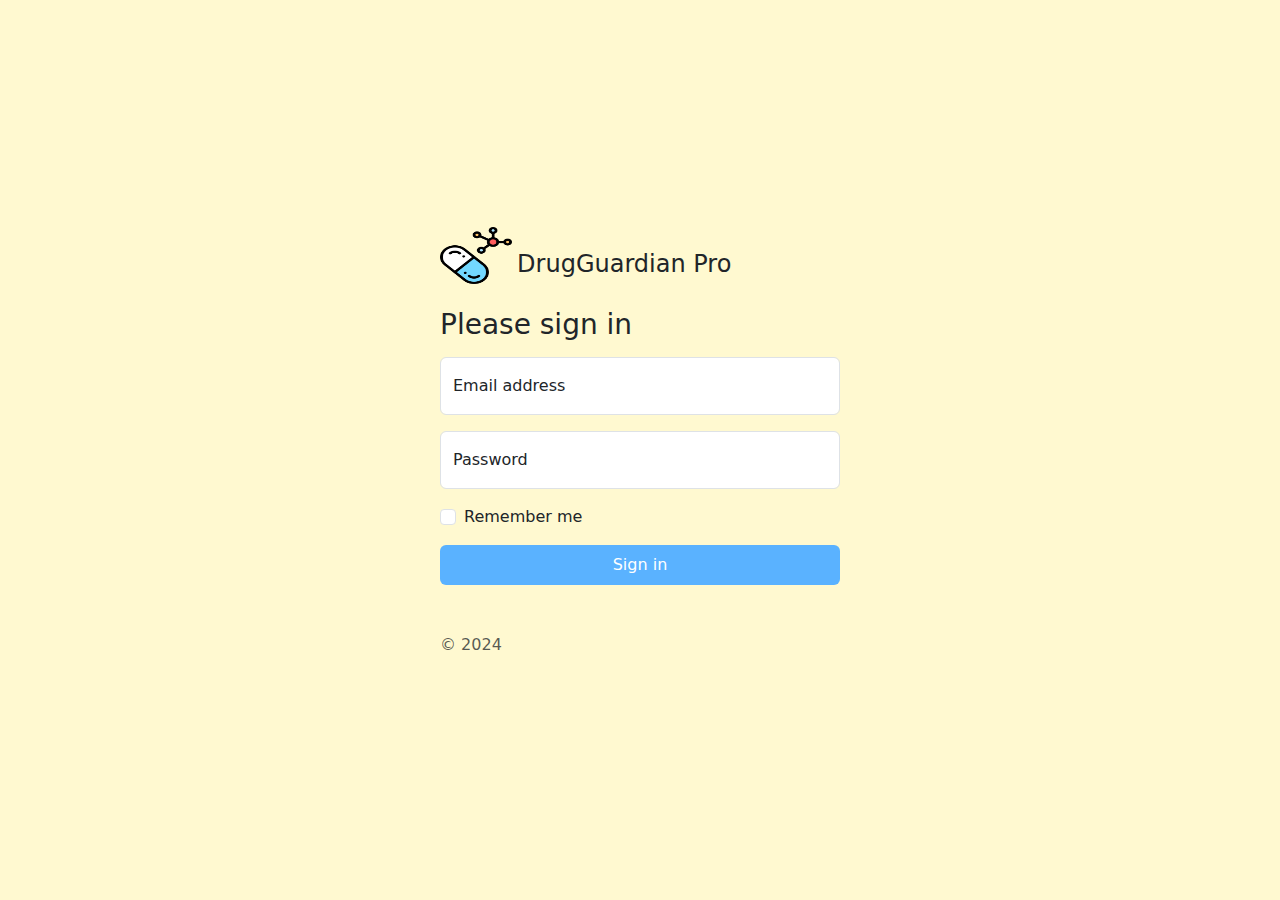
==== renderer/index.html @ 3d41862a "Add files via upload" ====
<!DOCTYPE html>
<html lang="en">
<head>
  <meta charset="UTF-8">
  <meta name="viewport" content="width=device-width, initial-scale=1.0">
  <title>Authentication Page</title>
  <link href="https://cdn.jsdelivr.net/npm/bootstrap@5.3.3/dist/css/bootstrap.min.css" rel="stylesheet" integrity="sha384-QWTKZyjpPEjISv5WaRU9OFeRpok6YctnYmDr5pNlyT2bRjXh0JMhjY6hW+ALEwIH" crossorigin="anonymous">
  <link rel="stylesheet" href="./css/styles.css">
</head>
<body class="d-flex align-items-center justify-content-center vh-100">
    <main class="form-signin w-100 m-auto" style="max-width: 400px;">
        <form id="loginForm">
            <img class="mb-4" src="../assets/img/drug.png" alt="logo" width="72" height="57">
            <span class="fs-4">DrugGuardian Pro</span>
            <h1 class="h3 mb-3 fw-normal">Please sign in</h1>

            <div class="form-floating mb-3">
                <input type="email" class="form-control" id="email" placeholder="name@example.com">
                <label for="email">Email address</label>
            </div>
            <div class="form-floating mb-3">
                <input type="password" class="form-control" id="password" placeholder="Password">
                <label for="password">Password</label>
            </div>

            <div class="form-check text-start my-3">
                <input class="form-check-input" type="checkbox" value="remember-me" id="flexCheckDefault">
                <label class="form-check-label" for="flexCheckDefault">
                    Remember me
                </label>
            </div>
            <button class="signin-btn btn btn-primary w-100 py-2" type="submit">Sign in</button>
            <p class="mt-5 mb-3 text-body-secondary">© 2024</p>
        </form>
    </main>
  <script src="https://ajax.googleapis.com/ajax/libs/jquery/3.7.1/jquery.min.js"></script>
  <script src="https://cdn.jsdelivr.net/npm/bootstrap@5.3.3/dist/js/bootstrap.bundle.min.js" integrity="sha384-YvpcrYf0tY3lHB60NNkmXc5s9fDVZLESaAA55NDzOxhy9GkcIdslK1eN7N6jIeHz" crossorigin="anonymous"></script>
  <script src="./js/script.js"></script>
</body>
</html>
---- renderer/css/styles.css ----
/* drug interaction page styles  */
body {
  background-color: #FFF9D0;
}
#app-logo {
  height: 50px;
  color: red;
}
.nav-link {
  color: black;
  transition: color 0.3s, background-color 0.3s;
  background-color: transparent;
}
.nav-link:hover {
  color: white;
  background-color: #5AB2FF;
}
.nav-link.active {
  color: black;
  background-color: transparent;
}
.nav-link.active:hover {
  background-color: #5AB2FF;
  color: white;
}
.ddi-btn {
  background-color: #5AB2FF;
  border: none;
}
 /* authentication page styles */
 .signin-btn {
  background-color: #5AB2FF;
  border: none;
 }
.signin-btn:hover {
  opacity: 80%;
}

/* form page styles */
.form-head {
  color: rgba(41, 43, 46, 0.893);
}
.submit-btn {
  background-color: #5AB2FF;
  border: none;
 }
.submit-btn:hover {
  opacity: 80%;
}
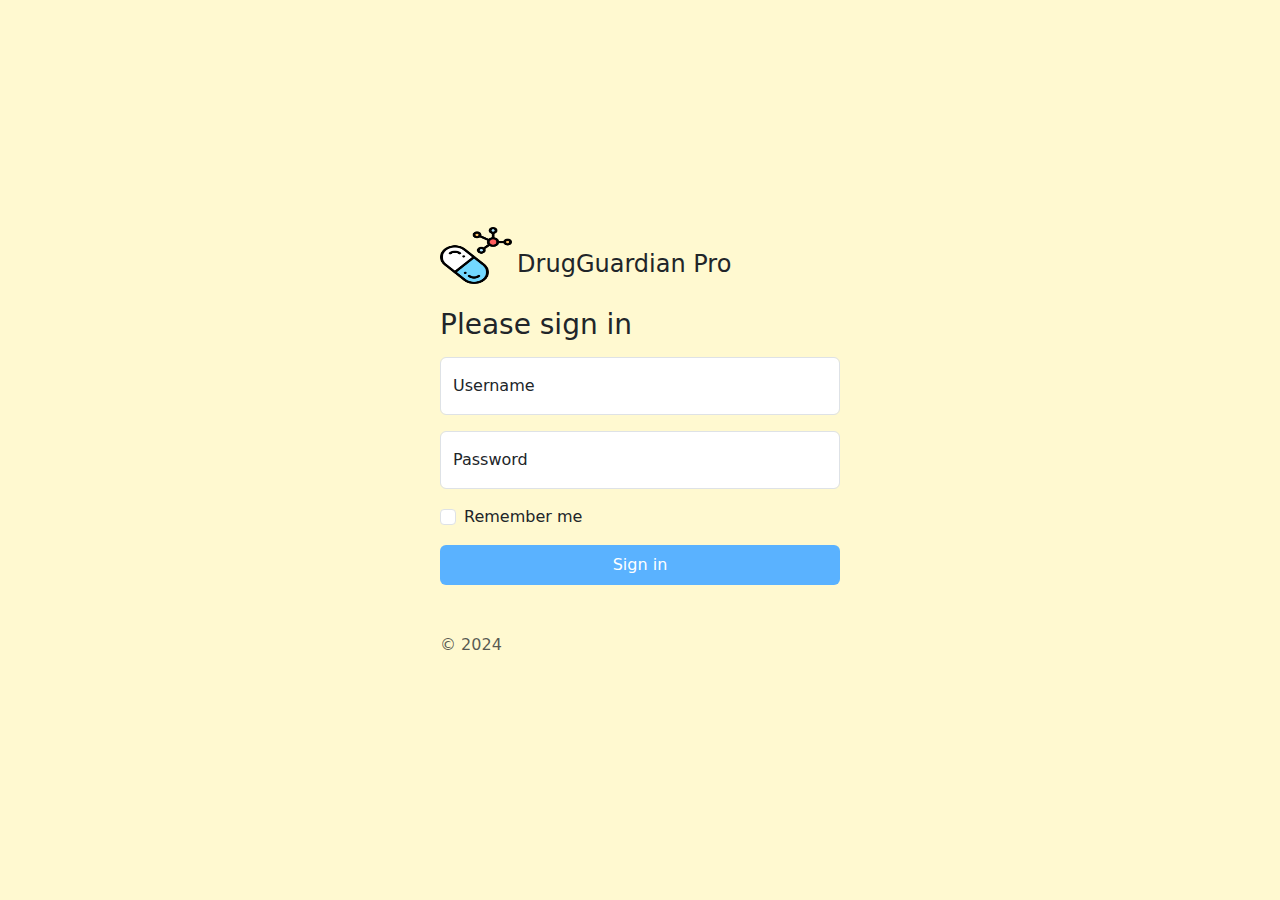
==== commit a05edf0b: "Add files via upload" ====
--- a/renderer/index.html
+++ b/renderer/index.html
@@ -15,8 +15,8 @@
             <h1 class="h3 mb-3 fw-normal">Please sign in</h1>
 
             <div class="form-floating mb-3">
-                <input type="email" class="form-control" id="email" placeholder="name@example.com">
-                <label for="email">Email address</label>
+                <input type="text" class="form-control" id="username" placeholder="name123">
+                <label for="username">Username</label>
             </div>
             <div class="form-floating mb-3">
                 <input type="password" class="form-control" id="password" placeholder="Password">
--- a/renderer/css/styles.css
+++ b/renderer/css/styles.css
@@ -47,4 +47,16 @@
 .submit-btn:hover {
   opacity: 80%;
 }
-
+.btn {
+  background-color: #5AB2FF;
+  border: none;
+}
+ /* drug-lookup page styles */
+ .form-control-lg, .btn-lg {
+  font-size: 1.25rem;
+  height: calc(1.5em + 1.25rem + 2px); /* Ensure the input and button have the same height */
+}
+.btn-lg {
+  margin-top: 25px;
+  margin-left: 10px;
+}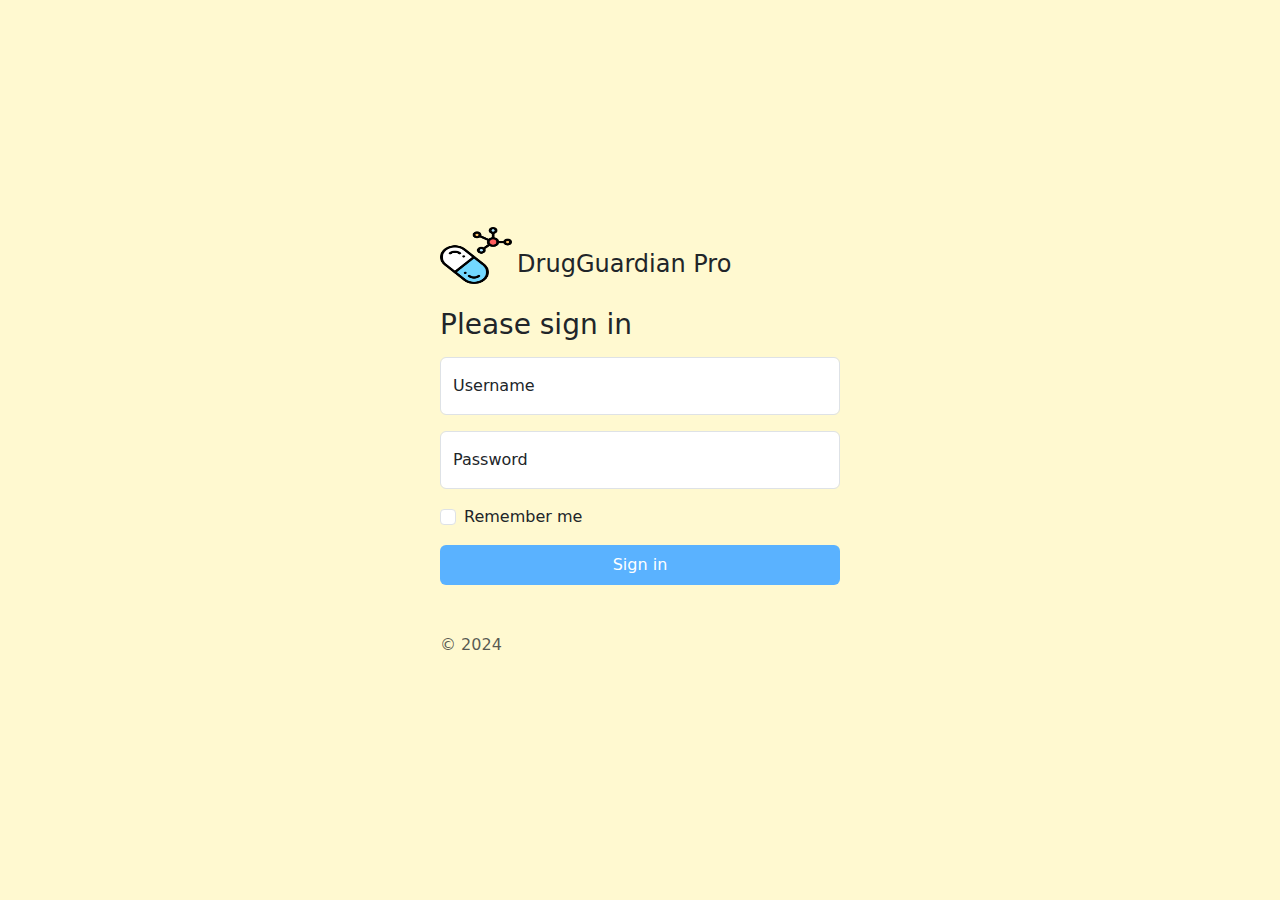
==== commit e490afc3: "Update index.html" ====
--- a/renderer/index.html
+++ b/renderer/index.html
@@ -37,4 +37,4 @@
   <script src="https://cdn.jsdelivr.net/npm/bootstrap@5.3.3/dist/js/bootstrap.bundle.min.js" integrity="sha384-YvpcrYf0tY3lHB60NNkmXc5s9fDVZLESaAA55NDzOxhy9GkcIdslK1eN7N6jIeHz" crossorigin="anonymous"></script>
   <script src="./js/script.js"></script>
 </body>
-</html>+</html>
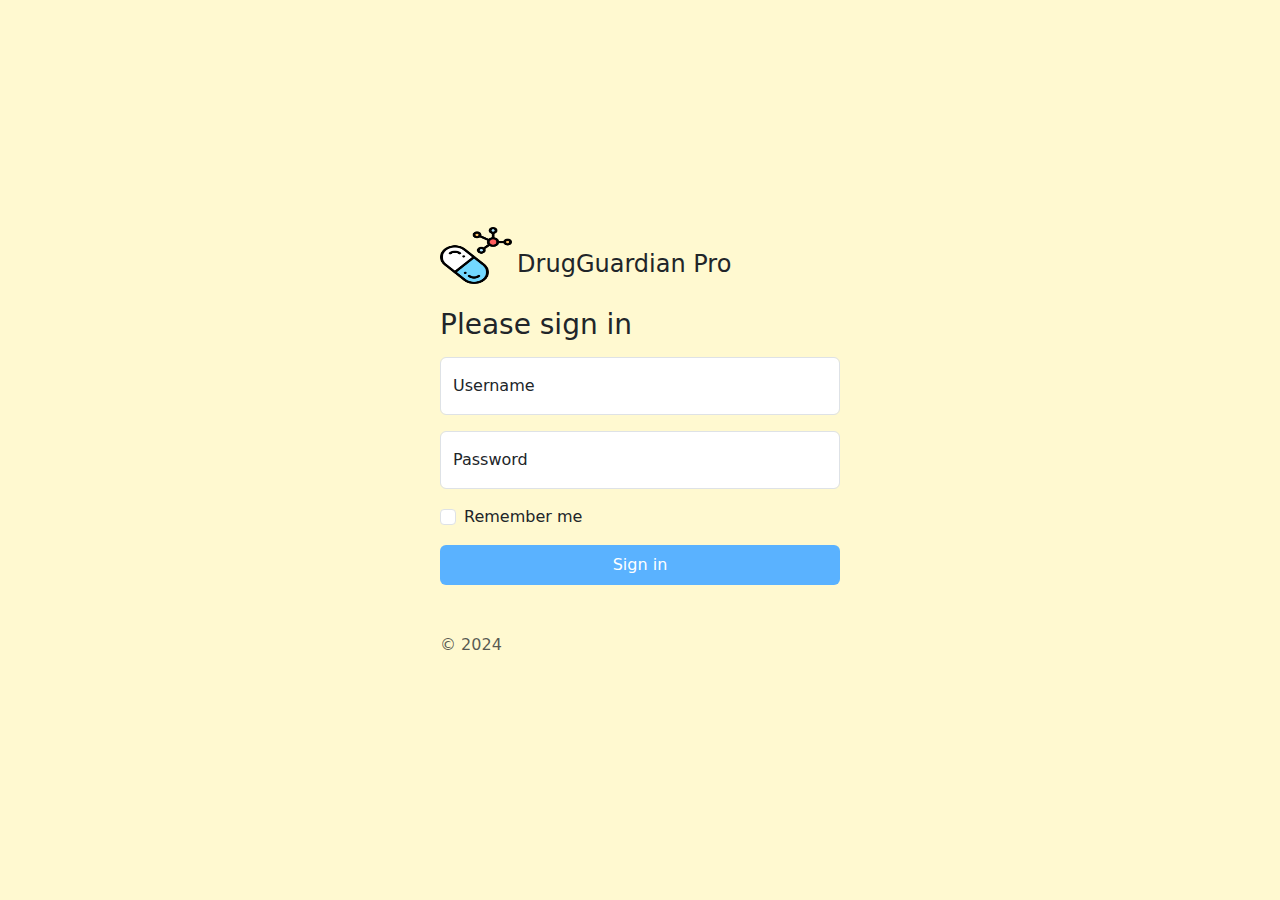
==== commit 3899be7c: "Add files via upload" ====
--- a/renderer/index.html
+++ b/renderer/index.html
@@ -37,4 +37,4 @@
   <script src="https://cdn.jsdelivr.net/npm/bootstrap@5.3.3/dist/js/bootstrap.bundle.min.js" integrity="sha384-YvpcrYf0tY3lHB60NNkmXc5s9fDVZLESaAA55NDzOxhy9GkcIdslK1eN7N6jIeHz" crossorigin="anonymous"></script>
   <script src="./js/script.js"></script>
 </body>
-</html>
+</html>